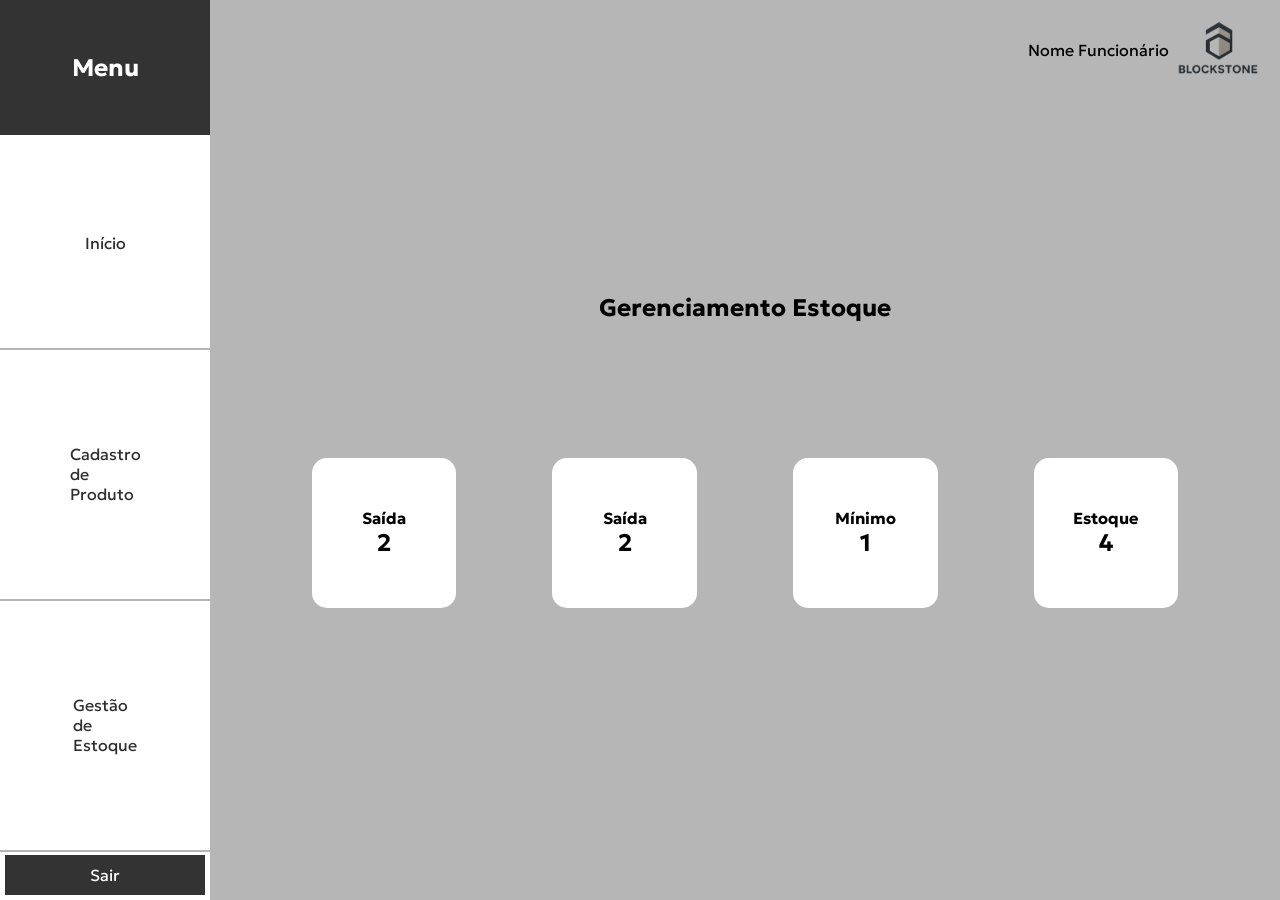
==== principal.html @ 900966f4 "Tela Principal Pronta" ====
<!DOCTYPE html>
<html lang="pt-br">

<head>
    <meta charset="UTF-8">
    <meta name="viewport" content="width=device-width, initial-scale=1.0">
    <title>ERP</title>

    <!-- Estilização -->
    <link rel="stylesheet" href="css/principal.css">

    <!-- Bootstrap Icons -->
    <link rel="stylesheet" href="https://cdn.jsdelivr.net/npm/bootstrap-icons@1.13.1/font/bootstrap-icons.min.css">

    <!-- Fonte Usada (Diretamente do Google Fonts)  -->
    <link rel="preconnect" href="https://fonts.googleapis.com">
    <link rel="preconnect" href="https://fonts.gstatic.com" crossorigin>
    <link href="https://fonts.googleapis.com/css2?family=Geologica:wght@100..900&display=swap" rel="stylesheet">

    <!-- Icone da Página -->
    <link rel="shortcut icon" href="assets/imgs/logo.png" type="image/x-icon">
</head>

<body>
    <nav class="nav-bar">
        <div class="nav-header">
            <h2>Menu</h2>
        </div>
        <div class="nav-links">
            <a href="">Início</a>
            <a href="">Cadastro de Produto</a>
            <a href="">Gestão de Estoque</a>
        </div>
        <div class="nav-options">
            <a href="">Sair</a>
        </div>
    </nav>
    <main class="main-conteudo">
        <section class="sec-config">
            <p>Nome Funcionário</p>
            <img src="assets/imgs/logo.png" alt="Logo" width="100px">
        </section>
        <header>
            <h2>Gerenciamento Estoque</h2>
        </header>
        <section class="sec-caixas">
            <div class="caixas">
                <div class="caixa-titulo">
                    <h4>Saída</h4>
                </div>
                <div class="caixa-numero">
                    <h2>2</h2>
                </div>
            </div>
            <div class="caixas">
                <div class="caixa-titulo">
                    <h4>Saída</h4>
                </div>
                <div class="caixa-numero">
                    <h2>2</h2>
                </div>
            </div>
            <div class="caixas">
                <div class="caixa-titulo">
                    <h4>Mínimo</h4>
                </div>
                <div class="caixa-numero">
                    <h2>1</h2>
                </div>
            </div>
            <div class="caixas">
                <div class="caixa-titulo">
                    <h4>Estoque</h4>
                </div>
                <div class="caixa-numero">
                    <h2>4</h2>
                </div>
            </div>

        </section>
    </main>
</body>

</html>
---- css/principal.css ----
/* Reset e Definições Globais */
* {
    margin: 0;
    padding: 0;
    top: 0;
    left: 0;

    /* Fonte Usada */
    font-family: "Geologica", sans-serif;
    outline: none;
    box-sizing: border-box;

    transition: 0.5s all;
    scroll-behavior: smooth;
}

/* Variaveis */
:root {
    --cor1: #2E2E2E;
    --cor2: #6E6E6E;
    --cor3: #A23E2E;
    --cor4: #D9C7A3;
    --corFundoTeste: #333;

    --corFundoLogin: rgba(110, 110, 110, 0.5);

    --corBtn: #FFF;

    --corBordaBtn: #FFF;

    --arredondamentoCaixaGrande: 40px;
    --arredondamentoInputBtns: 15px;

    --bordaBtns: 2px solid var(--corBordaBtn);

    --sombra: 1px 1px 3px 5px rgba(255, 255, 255, 0.25);
    --sombra2: 1px 1px 2px 3px rgba(0, 101, 252, 0.25);

    --fundoimg: url('../assets/imgs/teste.jpg');
}

body {
    height: 100vh;
    width: 100%;
    padding-left: 210px;
}

.nav-bar {
    display: flex;
    flex-direction: column;
    width: 210px;
    height: 100%;
    position: fixed;
    color: var(--corBtn);
    background: var();
}

.nav-header {
    background: var(--corFundoTeste);
    height: 15%;
    display: flex;
    align-items: center;
    justify-content: center;
}

.nav-links {
    height: 80%;
    display: flex;
    align-items: center;
    justify-content: center;
    flex-direction: column;
}

.nav-links a {
    width: 100%;
    border-bottom: 2px solid var(--corFundoLogin);
    text-decoration: none;
    text-align: justify;
    display: flex;
    align-items: center;
    justify-content: center;
    padding: 45%;
    color: var(--cor1);

    &:hover {
        background: var(--corFundoTeste);
        color: var(--corBtn);
    }
}

.nav-options {
    display: flex;
    align-items: center;
    flex-direction: column;
}

.nav-options a {
    background: var(--corFundoTeste);
    width: 95%;
    text-align: center;
    color: var(--corBtn);
    text-decoration: none;
    padding: 10px;
}

.main-conteudo {
    width: 100%;
    height: 100%;
    background: var(--corFundoLogin);
    display: flex;
    align-items: center;
    justify-content: center;
    flex-direction: column;
    position: relative;
    gap: 15%;
}

.sec-config {
    position: absolute;
    display: flex;
    align-items: center;
    width: 99%;
    justify-content: flex-end;
}

.sec-caixas {
    display: flex;
    justify-content: space-around;
    align-items: center;
    width: 90%;
}

.caixas {
    background: var(--corBtn);
    width: 15%;
    height: 150px;
    padding: 20px;
    border-radius: var(--arredondamentoInputBtns);
    display: flex;
    align-items: center;
    justify-content: center;
    flex-direction: column;
}
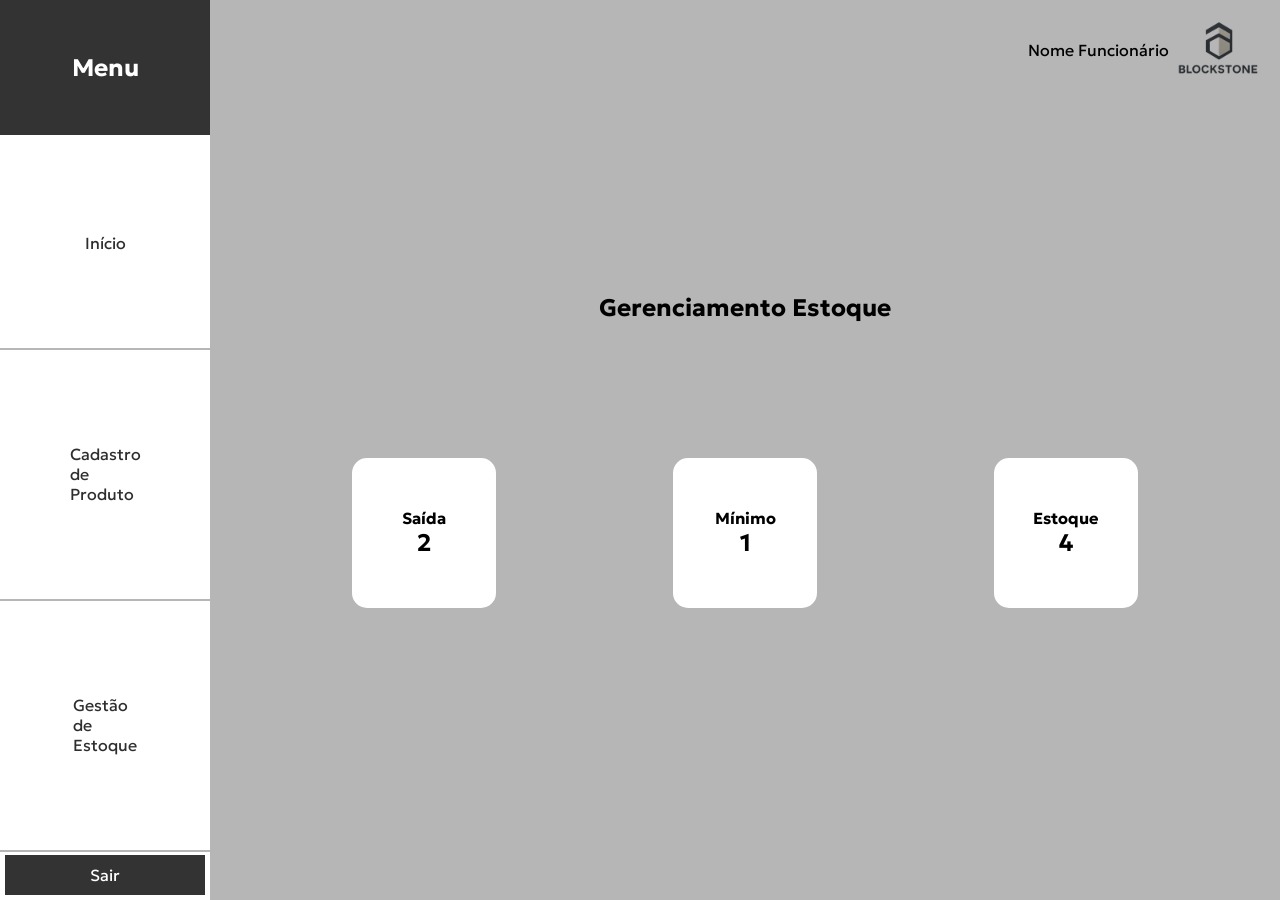
==== commit 50624abf: "Modais Prontas" ====
--- a/principal.html
+++ b/principal.html
@@ -54,14 +54,6 @@
             </div>
             <div class="caixas">
                 <div class="caixa-titulo">
-                    <h4>Saída</h4>
-                </div>
-                <div class="caixa-numero">
-                    <h2>2</h2>
-                </div>
-            </div>
-            <div class="caixas">
-                <div class="caixa-titulo">
                     <h4>Mínimo</h4>
                 </div>
                 <div class="caixa-numero">
